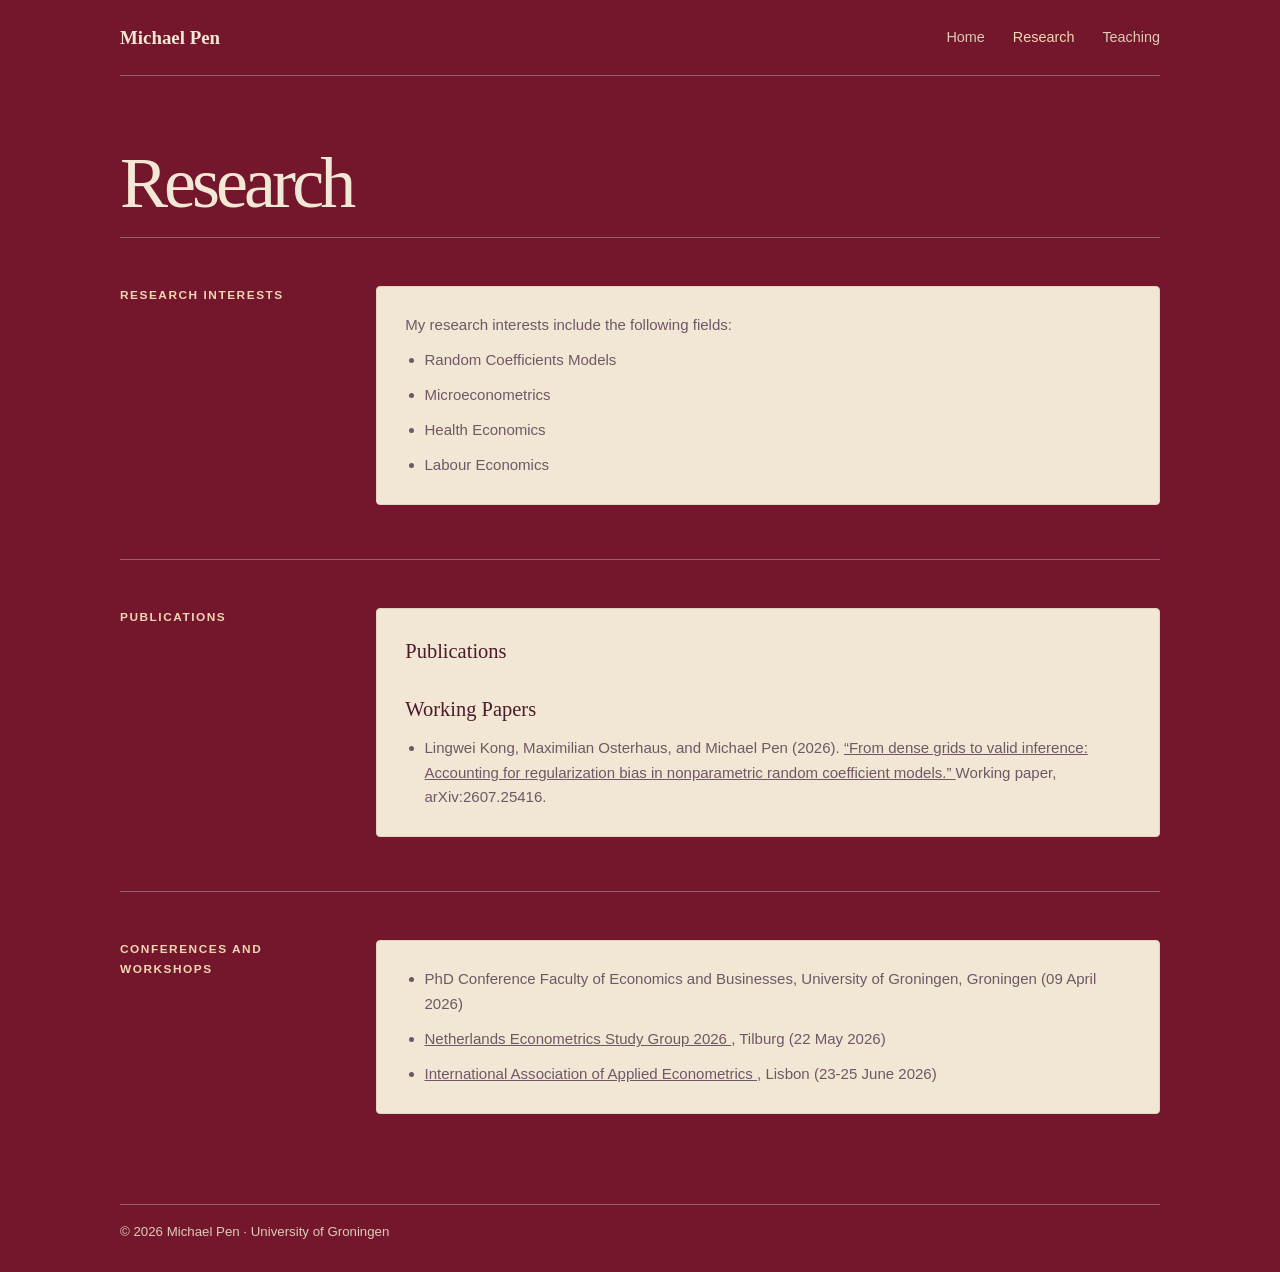
==== research.html @ 8a41912d "Add research interests and teaching details to research.html and teaching.html" ====
<!doctype html>
<html lang="en">
  <head>
    <meta charset="utf-8">
    <meta name="viewport" content="width=device-width, initial-scale=1">
    <meta
      name="description"
      content="Research and publications by Michael Pen, econometrics PhD candidate at the University of Groningen."
    >
    <meta name="theme-color" content="#f6f7f4">
    <title>Research — Michael Pen</title>
    <link rel="stylesheet" href="styles.css">
  </head>
  <body>
    <div class="page">
      <header class="topbar">
        <a class="wordmark" href="index.html">Michael Pen</a>
        <nav aria-label="Main navigation">
          <a href="index.html">Home</a>
          <a href="research.html" aria-current="page">Research</a>
          <a href="teaching.html">Teaching</a>
        </nav>
      </header>

      <main class="inner-page">
        <h1>Research</h1>
        <section class="content-grid" aria-label="Research Interests">
          <div>
            <p class="section-label">Research Interests</p>
          </div>
          <article class="publication-card">
            <p>My research interests include the following fields:</p>
            <ul class="card-list">
              <li>Random Coefficients Models</li>
              <li>Microeconometrics</li>
              <li>Health Economics</li>
              <li>Labour Economics</li>
            </ul>
          </article>
        </section>
        <section class="content-grid" aria-label="Publications">
          <div>
            <p class="section-label">Publications</p>
          </div>
          <article class="publication-card">
            <h3>Publications</h3>
            <h3>Working Papers</h3>
            <ul class="card-list">
              <li>
                Lingwei Kong, Maximilian Osterhaus, and Michael Pen (2026).
                <a href="https://arxiv.org/abs/2607.25416" target="_blank" rel="noreferrer">
                  “From dense grids to valid inference: Accounting for regularization bias in nonparametric random coefficient models.”
                </a>
                Working paper, arXiv:2607.25416.
              </li>
            </ul>
          </article>
        </section>
        <section class="content-grid" aria-label="Conferences and Workshops">
          <div>
            <p class="section-label">Conferences and Workshops</p>
          </div>
          <article class="publication-card">
            <ul class="card-list">
              <li>
                PhD Conference Faculty of Economics and Businesses, University
                of Groningen, Groningen (09 April 2026)
              </li>
              <li>
                <a href="https://sbe.maastrichtuniversity.nl/nesg/" target="_blank" rel="noreferrer">
                  Netherlands Econometrics Study Group 2026
                </a>, Tilburg (22 May 2026)
              </li>
              <li>
                <a href="https://iaae2026.pages.dev/" target="_blank" rel="noreferrer">
                  International Association of Applied Econometrics
                </a>, Lisbon
                (23-25 June 2026)
              </li>
            </ul>
          </article>
        </section>
      </main>

      <footer>
        <p>© <span id="year">2026</span> Michael Pen · University of Groningen</p>
      </footer>
    </div>
    <script>
      document.getElementById("year").textContent = new Date().getFullYear();
    </script>
  </body>
</html>
---- styles.css ----
:root {
  color-scheme: light;
  --ink: #f3e8d5;
  --muted: #ddcbb5;
  --paper: #74172c;
  --card: #f2e7d4;
  --card-ink: #4b1b2b;
  --card-muted: #705765;
  --accent: #f0d7b2;
  --line: #936074;
  --serif: Georgia, "Times New Roman", serif;
  --sans: "Segoe UI", Arial, sans-serif;
}

* {
  box-sizing: border-box;
}

html {
  scroll-behavior: smooth;
}

body {
  margin: 0;
  background: var(--paper);
  color: var(--ink);
  font-family: var(--sans);
  line-height: 1.65;
  -webkit-font-smoothing: antialiased;
}

a {
  color: inherit;
}

a:focus-visible {
  outline: 3px solid var(--accent);
  outline-offset: 4px;
}

.page {
  width: min(100% - 48px, 1040px);
  margin-inline: auto;
}

.topbar {
  min-height: 76px;
  display: flex;
  align-items: center;
  justify-content: space-between;
  gap: 24px;
  border-bottom: 1px solid var(--line);
}

.wordmark {
  font-family: var(--serif);
  font-size: 1.18rem;
  font-weight: 700;
  text-decoration: none;
}

nav {
  display: flex;
  gap: 28px;
}

nav a {
  color: var(--muted);
  font-size: 0.9rem;
  text-decoration: none;
}

nav a:hover,
nav a[aria-current="page"] {
  color: var(--accent);
}

main {
  padding-bottom: 36px;
}

.inner-page {
  padding-block: 72px 36px;
}

.inner-page h1 {
  font-size: clamp(2.8rem, 7vw, 4.5rem);
}

.hero {
  display: grid;
  grid-template-columns: minmax(0, 1fr) 260px;
  align-items: center;
  gap: 64px;
  padding-block: 100px 92px;
}

.eyebrow {
  margin: 0 0 22px;
  color: var(--accent);
  font-size: 0.76rem;
  font-weight: 700;
  letter-spacing: 0.14em;
  text-transform: uppercase;
}

h1,
h2,
p {
  margin-top: 0;
}

h1 {
  max-width: 760px;
  margin-bottom: 18px;
  font-family: var(--serif);
  font-size: clamp(3.2rem, 9vw, 6.4rem);
  font-weight: 400;
  letter-spacing: -0.055em;
  line-height: 0.98;
}

.profile-name-card {
  padding: 18px 20px;
  color: var(--card-ink);
  background: var(--card);
  border: 1px solid #e4d4bd;
  border-radius: 4px;
}

.profile-name {
  max-width: none;
  margin: 0 0 16px;
  padding-bottom: 14px;
  font-family: var(--serif);
  font-size: 1.35rem;
  font-weight: 700;
  letter-spacing: normal;
  line-height: 1.3;
  text-align: left;
  border-bottom: 1px solid #d6c3aa;
}

.profile-facts {
  margin: 0;
  color: var(--card-ink);
}

.profile-facts div + div {
  margin-top: 13px;
  padding-top: 12px;
  border-top: 1px solid #d6c3aa;
}

.profile-facts dt {
  margin-bottom: 3px;
  color: var(--card-muted);
  font-size: 0.72rem;
  font-weight: 700;
  letter-spacing: 0.1em;
  text-transform: uppercase;
}

.profile-facts dd {
  margin: 0;
  font-size: 0.93rem;
}

.profile-sidebar {
  width: 100%;
  max-width: 260px;
}

.profile-photo {
  display: block;
  width: 100%;
  aspect-ratio: 1;
  margin-bottom: 16px;
  border: 1px solid var(--line);
  border-radius: 4px;
  object-fit: cover;
  object-position: center 35%;
}

.profile-contact {
  display: grid;
  gap: 10px;
  margin-top: 13px;
  padding-top: 12px;
  border-top: 1px solid #d6c3aa;
}

.profile-contact dt {
  margin-bottom: 0;
}

.profile-contact-links {
  display: grid;
  justify-items: start;
  gap: 12px;
  margin: 0;
}

.university-link {
  display: block;
  color: var(--card-ink);
  font-size: 0.93rem;
  font-weight: 600;
  text-decoration: underline;
  text-decoration-thickness: 1px;
  text-underline-offset: 4px;
}

.university-link:hover {
  text-decoration-thickness: 2px;
}

.linkedin-button {
  display: inline-flex;
  align-items: center;
  justify-content: center;
  width: 36px;
  height: 36px;
  border: 0;
  border-radius: 0;
  background: transparent;
  color: var(--card-ink);
  text-decoration: none;
  transition: transform 0.18s ease;
}

.linkedin-button:hover {
  transform: translateY(-1px);
}

.linkedin-button:focus-visible {
  outline: 2px solid var(--card-ink);
  outline-offset: 3px;
}

.linkedin-button-mark {
  display: inline-flex;
  align-items: center;
  justify-content: center;
  width: 28px;
  height: 28px;
  border-radius: 3px;
  background: #111111;
  color: #ffffff;
  font-family: Arial, sans-serif;
  font-size: 16px;
  font-weight: 700;
  letter-spacing: -1px;
  line-height: 1;
}

.visually-hidden {
  position: absolute;
  width: 1px;
  height: 1px;
  padding: 0;
  margin: -1px;
  overflow: hidden;
  clip: rect(0, 0, 0, 0);
  white-space: nowrap;
  border: 0;
}

.text-link {
  display: inline-flex;
  align-items: center;
  gap: 9px;
  color: var(--accent);
  font-size: 0.94rem;
  font-weight: 700;
  text-decoration-thickness: 1px;
  text-underline-offset: 5px;
}

.text-link:hover {
  text-decoration-thickness: 2px;
}

.content-grid {
  display: grid;
  grid-template-columns: 0.42fr 1.58fr;
  gap: 48px;
  padding-block: 48px 54px;
  border-top: 1px solid var(--line);
}

.section-label {
  margin-bottom: 12px;
  color: var(--accent);
  font-size: 0.74rem;
  font-weight: 700;
  letter-spacing: 0.13em;
  text-transform: uppercase;
}

h2 {
  margin-bottom: 16px;
  font-family: var(--serif);
  font-size: clamp(1.8rem, 4vw, 2.45rem);
  font-weight: 400;
  letter-spacing: -0.035em;
  line-height: 1.15;
}

.section-copy {
  max-width: none;
  margin-bottom: 0;
  color: var(--muted);
}

.about-card,
.research-card p {
  color: var(--card-ink);
  font-family: var(--sans);
  font-size: 1rem;
  line-height: 1.65;
}

.about-card {
  padding: 26px 28px;
  background: var(--card);
  border: 1px solid #e4d4bd;
  border-radius: 4px;
}

.research-card,
.publication-card {
  padding: 26px 28px;
  color: var(--card-ink);
  background: var(--card);
  border: 1px solid #e4d4bd;
  border-radius: 4px;
}

.research-card h3,
.publication-card h3 {
  margin: 0 0 9px;
  font-family: var(--serif);
  font-size: 1.28rem;
  font-weight: 400;
}

.publication-card h3 + h3 {
  margin-top: 24px;
}

.research-card p,
.publication-card p {
  margin: 0;
}

.research-card p + p {
  margin-top: 1rem;
}

.publication-card p {
  color: var(--card-muted);
  font-size: 0.94rem;
}

.card-list {
  margin: 0;
  padding-left: 1.2rem;
  color: var(--card-muted);
  font-size: 0.94rem;
}

.publication-card p + .card-list {
  margin-top: 0.65rem;
}

.card-list li + li {
  margin-top: 0.65rem;
}

.contact-links {
  display: flex;
  flex-wrap: wrap;
  gap: 22px;
  margin-top: 20px;
}

.contact {
  padding-block: 38px 52px;
  border-top: 1px solid var(--line);
}

.contact p:last-child {
  margin-bottom: 0;
  color: var(--muted);
}

footer {
  min-height: 68px;
  display: flex;
  align-items: center;
  border-top: 1px solid var(--line);
  color: var(--muted);
  font-size: 0.83rem;
}

@media (max-width: 640px) {
  .page {
    width: min(100% - 36px, 1040px);
  }

  .topbar {
    min-height: 68px;
    align-items: flex-start;
    flex-direction: column;
    justify-content: center;
    gap: 8px;
  }

  nav {
    gap: 20px;
  }

  nav a {
    font-size: 0.84rem;
  }

  .hero {
    grid-template-columns: 1fr;
    gap: 32px;
    padding-block: 72px;
  }

  .inner-page {
    padding-block: 48px 24px;
  }

  .hero-spacer {
    display: none;
  }

  .content-grid {
    grid-template-columns: 1fr;
    gap: 18px;
    padding-block: 38px;
  }
}

@media (prefers-reduced-motion: reduce) {
  html {
    scroll-behavior: auto;
  }
}
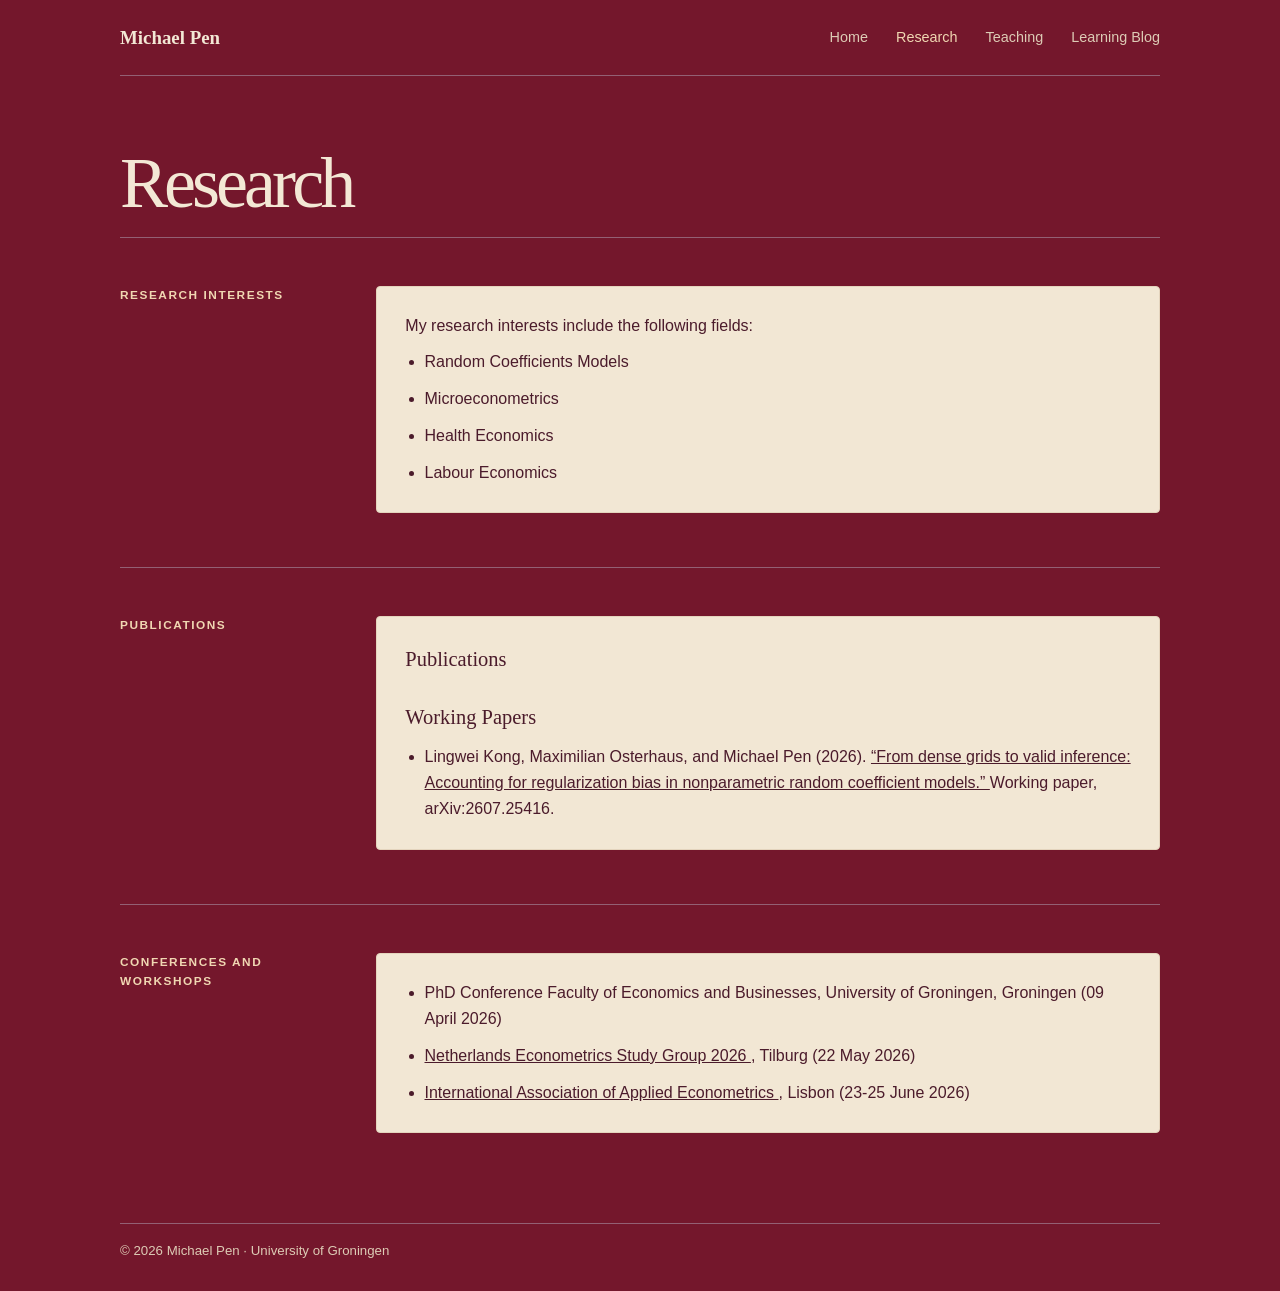
==== commit 7d78c494: "Add Learning Blog page and update navigation and sitemap - Created a new Learning Blog page with int" ====
--- a/research.html
+++ b/research.html
@@ -19,6 +19,7 @@
           <a href="index.html">Home</a>
           <a href="research.html" aria-current="page">Research</a>
           <a href="teaching.html">Teaching</a>
+          <a href="learning-blog.html">Learning Blog</a>
         </nav>
       </header>
 
--- a/styles.css
+++ b/styles.css
@@ -95,6 +95,380 @@
   padding-block: 100px 92px;
 }
 
+.profile-cv-section + .profile-cv-section {
+  margin-top: 32px;
+}
+
+.profile-cv-heading {
+  display: flex;
+  align-items: center;
+  gap: 0;
+}
+
+.profile-cv-heading h2 {
+  flex: 0 0 auto;
+  margin: 0;
+  padding: 5px 12px;
+  background: #211d1a;
+  color: var(--ink);
+  font-family: var(--serif);
+  font-size: 0.74rem;
+  font-weight: 700;
+  letter-spacing: 0.2em;
+  line-height: 1.4;
+  text-transform: uppercase;
+}
+
+.profile-cv-heading span {
+  flex: 1;
+  border-top: 1px solid var(--ink);
+}
+
+.profile-cv-section ul {
+  margin: 16px 0 0;
+  padding-left: 1.15rem;
+  font-family: var(--serif);
+  font-size: 1.03rem;
+  line-height: 1.55;
+}
+
+.profile-cv-section li > ul {
+  margin-top: 0;
+  list-style-type: circle;
+}
+
+.profile-cv-section li::marker {
+  color: var(--accent);
+}
+
+.profile-cv-section li + li {
+  margin-top: 0.45rem;
+}
+
+.learning-blog-card h3 {
+  margin-bottom: 12px;
+}
+
+.learning-blog-content {
+  min-width: 0;
+}
+
+.content-grid.learning-blog-grid {
+  grid-template-columns: minmax(0, 1fr);
+}
+
+.learning-blog-card {
+  width: 100%;
+  padding: 26px 28px;
+  color: var(--card-ink);
+  background: var(--card);
+  border: 1px solid #e4d4bd;
+  border-radius: 4px;
+}
+
+.learning-blog-card > p {
+  margin-bottom: 1.25rem;
+}
+
+.cdf-chart-wrap {
+  overflow-x: auto;
+}
+
+.cdf-chart {
+  display: block;
+  width: 100%;
+  min-width: 520px;
+  height: auto;
+}
+
+.cdf-chart-grid line {
+  stroke: #ded1bd;
+  stroke-width: 1;
+}
+
+.cdf-chart-grid text {
+  fill: var(--card-muted);
+  font-family: var(--sans);
+  font-size: 12px;
+}
+
+.cdf-curve {
+  fill: none;
+  stroke-width: 3;
+  stroke-linejoin: round;
+  stroke-linecap: round;
+}
+
+.cdf-curve-continuous {
+  stroke: var(--card-ink);
+}
+
+.cdf-curve-discrete {
+  stroke: #b5312d;
+}
+
+.cdf-support-point {
+  stroke: #b5312d;
+  stroke-width: 1.5;
+}
+
+.cdf-legend {
+  display: flex;
+  flex-wrap: wrap;
+  gap: 8px 20px;
+  margin-top: 12px;
+  color: var(--card-muted);
+  font-size: 0.84rem;
+}
+
+.cdf-legend-line {
+  display: inline-block;
+  width: 22px;
+  margin-right: 7px;
+  border-top: 3px solid;
+  vertical-align: middle;
+}
+
+.cdf-legend-continuous {
+  border-color: var(--card-ink);
+}
+
+.cdf-legend-discrete {
+  border-color: #b5312d;
+}
+
+.cdf-control {
+  display: grid;
+  grid-template-columns: 1fr auto;
+  align-items: center;
+  gap: 6px 12px;
+  margin-top: 16px;
+  padding-top: 14px;
+  border-top: 1px solid #d6c3aa;
+}
+
+.cdf-control label,
+.cdf-control output {
+  color: var(--card-ink);
+  font-size: 0.94rem;
+  font-weight: 600;
+}
+
+.cdf-control output {
+  min-width: 2ch;
+  text-align: right;
+}
+
+.cdf-control input {
+  grid-column: 1 / -1;
+  width: 100%;
+  accent-color: #b5312d;
+}
+
+.cdf-control p {
+  grid-column: 1 / -1;
+  margin: 0;
+  color: var(--card-muted);
+  font-size: 0.86rem;
+}
+
+.learning-blog-card + .learning-blog-card {
+  margin-top: 24px;
+}
+
+.glucose-disclaimer {
+  padding: 12px 14px;
+  border-left: 3px solid #b5312d;
+  background: rgba(181, 49, 45, 0.08);
+  color: var(--card-ink);
+  font-size: 0.88rem;
+  line-height: 1.5;
+}
+
+.glucose-chart-wrap {
+  overflow-x: auto;
+}
+
+.glucose-chart {
+  display: block;
+  width: 100%;
+  min-width: 520px;
+  height: auto;
+}
+
+.glucose-target-band {
+  fill: rgba(89, 133, 92, 0.13);
+}
+
+.glucose-chart-grid line {
+  stroke: #ded1bd;
+  stroke-width: 1;
+}
+
+.glucose-chart-grid text {
+  fill: var(--card-muted);
+  font-family: var(--sans);
+  font-size: 12px;
+}
+
+.glucose-prediction-curve {
+  fill: none;
+  stroke: #b5312d;
+  stroke-width: 3.5;
+  stroke-linecap: round;
+  stroke-linejoin: round;
+}
+
+.glucose-end-point {
+  fill: var(--card);
+  stroke: #b5312d;
+  stroke-width: 3;
+}
+
+.glucose-legend {
+  display: flex;
+  flex-wrap: wrap;
+  gap: 8px 20px;
+  margin-top: 12px;
+  color: var(--card-muted);
+  font-size: 0.84rem;
+}
+
+.glucose-legend-line {
+  display: inline-block;
+  width: 22px;
+  margin-right: 7px;
+  border-top: 3.5px solid #b5312d;
+  vertical-align: middle;
+}
+
+.glucose-legend-band {
+  display: inline-block;
+  width: 22px;
+  height: 10px;
+  margin-right: 7px;
+  background: rgba(89, 133, 92, 0.13);
+  border: 1px solid rgba(89, 133, 92, 0.35);
+  vertical-align: middle;
+}
+
+.glucose-results {
+  display: grid;
+  grid-template-columns: repeat(2, minmax(0, 1fr));
+  gap: 12px;
+  margin-top: 16px;
+}
+
+.glucose-results div {
+  display: grid;
+  gap: 3px;
+  padding: 10px 12px;
+  border: 1px solid #d6c3aa;
+}
+
+.glucose-results span {
+  color: var(--card-muted);
+  font-size: 0.78rem;
+}
+
+.glucose-results strong {
+  color: var(--card-ink);
+  font-size: 1rem;
+}
+
+.glucose-controls {
+  display: grid;
+  grid-template-columns: repeat(2, minmax(0, 1fr));
+  gap: 16px 24px;
+  margin-top: 16px;
+  padding-top: 16px;
+  border-top: 1px solid #d6c3aa;
+}
+
+.glucose-control {
+  display: grid;
+  grid-template-columns: 1fr auto;
+  align-items: center;
+  gap: 5px 10px;
+}
+
+.glucose-control label,
+.glucose-control output {
+  color: var(--card-ink);
+  font-size: 0.86rem;
+  font-weight: 600;
+}
+
+.glucose-control output {
+  text-align: right;
+  white-space: nowrap;
+}
+
+.glucose-control input {
+  grid-column: 1 / -1;
+  width: 100%;
+  accent-color: #b5312d;
+}
+
+.bivariate-panels {
+  display: grid;
+  grid-template-columns: repeat(2, minmax(0, 1fr));
+  gap: 16px;
+}
+
+.bivariate-panel {
+  min-width: 0;
+  margin: 0;
+  padding: 10px;
+  border: 1px solid #d6c3aa;
+  background: rgba(255, 255, 255, 0.18);
+}
+
+.bivariate-panel figcaption {
+  margin-bottom: 6px;
+  color: var(--card-ink);
+  font-family: var(--sans);
+  font-size: 0.84rem;
+  font-weight: 700;
+}
+
+.bivariate-panel canvas {
+  display: block;
+  width: 100%;
+  height: auto;
+  background: #fbf7ef;
+}
+
+.bivariate-control {
+  display: grid;
+  grid-template-columns: 1fr auto;
+  align-items: center;
+  gap: 6px 12px;
+  margin-top: 16px;
+  padding-top: 14px;
+  border-top: 1px solid #d6c3aa;
+}
+
+.bivariate-control label,
+.bivariate-control output {
+  color: var(--card-ink);
+  font-size: 0.94rem;
+  font-weight: 700;
+}
+
+.bivariate-control input {
+  grid-column: 1 / -1;
+  width: 100%;
+  accent-color: #b5312d;
+}
+
+.bivariate-control p {
+  grid-column: 1 / -1;
+  margin: 0;
+  color: var(--card-muted);
+  font-size: 0.86rem;
+}
+
 .eyebrow {
   margin: 0 0 22px;
   color: var(--accent);
@@ -359,15 +733,17 @@
 }
 
 .publication-card p {
-  color: var(--card-muted);
-  font-size: 0.94rem;
+  color: var(--card-ink);
+  font-size: 1rem;
+  line-height: 1.65;
 }
 
 .card-list {
   margin: 0;
   padding-left: 1.2rem;
-  color: var(--card-muted);
-  font-size: 0.94rem;
+  color: var(--card-ink);
+  font-size: 1rem;
+  line-height: 1.65;
 }
 
 .publication-card p + .card-list {
@@ -435,15 +811,20 @@
     padding-block: 48px 24px;
   }
 
-  .hero-spacer {
-    display: none;
-  }
-
   .content-grid {
     grid-template-columns: 1fr;
     gap: 18px;
     padding-block: 38px;
   }
+
+  .glucose-controls,
+  .glucose-results {
+    grid-template-columns: 1fr;
+  }
+
+  .bivariate-panels {
+    grid-template-columns: 1fr;
+  }
 }
 
 @media (prefers-reduced-motion: reduce) {
